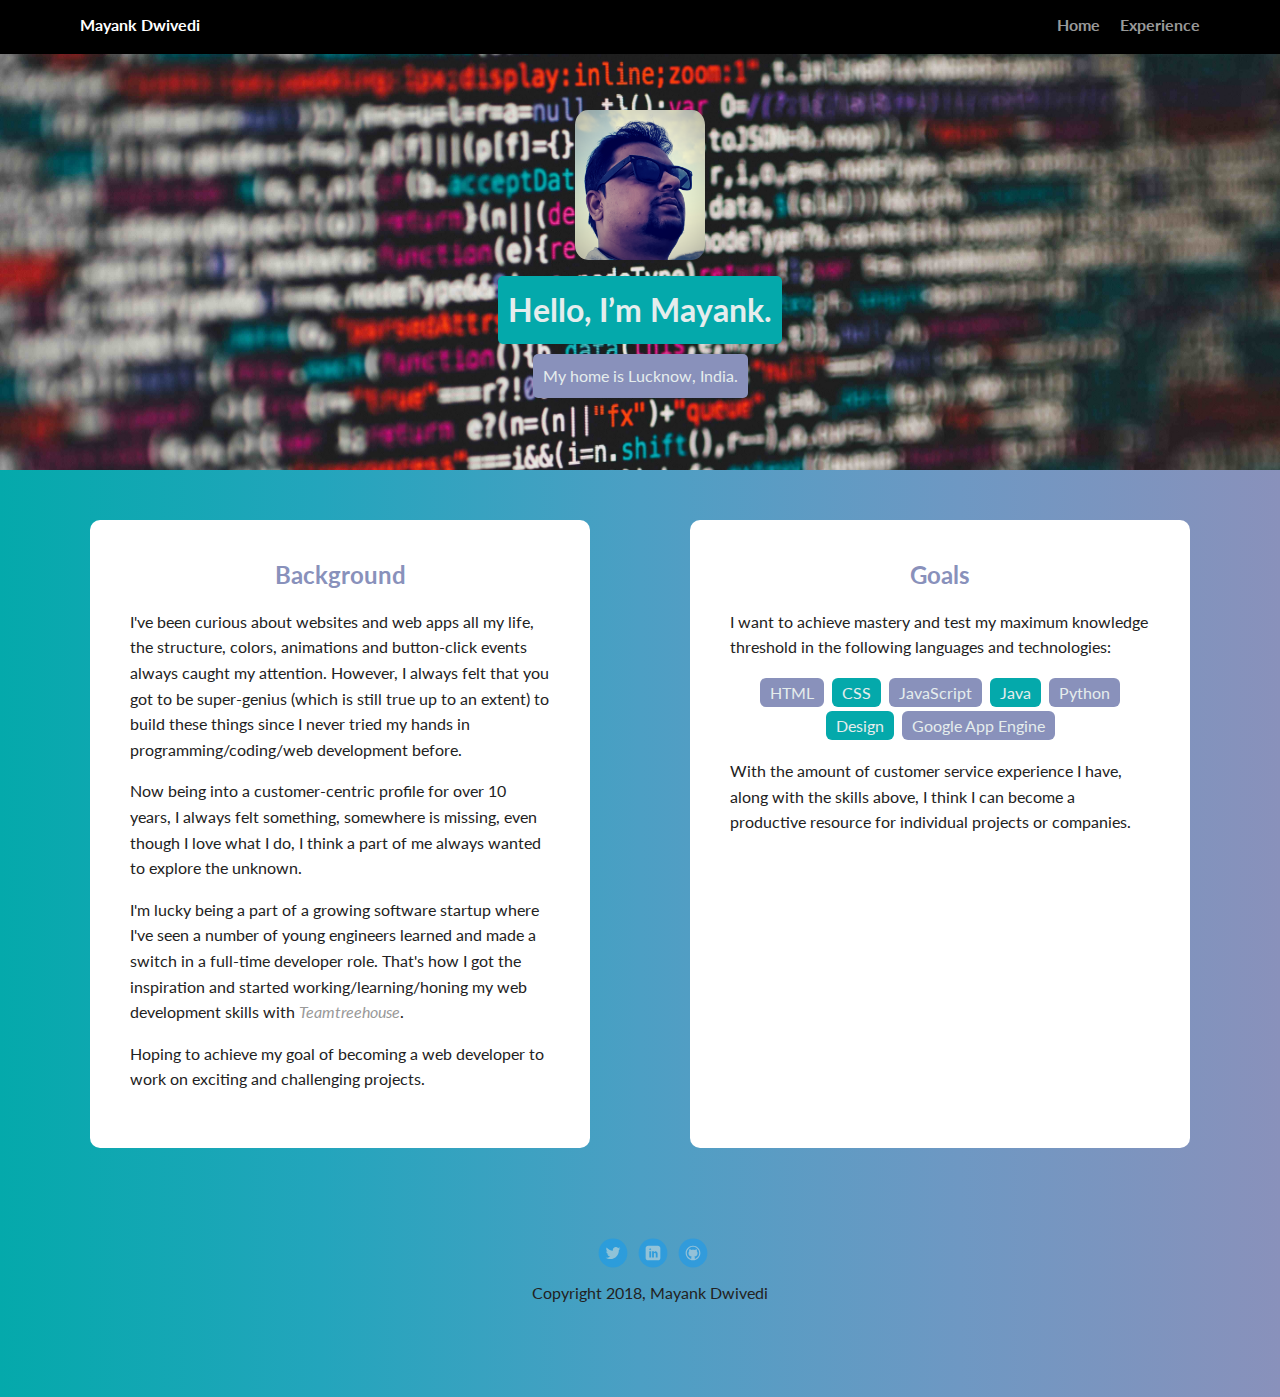
==== index.html @ 7969a888 "first commit" ====
<!doctype html>
<html lang="en">
   <head>
      <meta charset="utf-8">
      <title>Mayank Dwivedi's Profile</title>
      <meta name="viewport" content="width=device-width, initial-scale=1.0">
      <link rel="stylesheet" href="styles.css">
      <link href="https://fonts.googleapis.com/css?family=Lato:300,400,700,900" rel="stylesheet">
   <body>
      <!-- Navigation Starts -->
      <div class="main-nav">
         <ul class="nav">
            <li class="name">Mayank Dwivedi</li>
            <li><a href="index.html">Home</a></li>
            <li><a href="experience.html" target="_blank">Experience</a></li>
         </ul>
      </div>
      <!-- Navigation Ends -->

      <!-- Header Starts -->
      <header>
         <img src="images/me.png" class="profile-image" alt="Picture of Mayank Dwivedi">
         <h1 class="tag name">Hello, I’m Mayank.</h1>
         <p class="tag location">My home is Lucknow, India.</p>
      </header>
      <!-- Header Ends -->

      <!-- Main Content Starts  -->
      <main class="flex">
         <div class="card">
            <h2>Background</h2>
            <p>I've been curious about websites and web apps all my life, the structure, colors, animations and button-click events always caught my attention. However, I always felt that you got to be super-genius (which is still true up to an extent) to build these things since I never tried my hands in programming/coding/web development before.
            <p>Now being into a customer-centric profile for over 10 years, I always felt something, somewhere is missing, even though I love what I do, I think a part of me always wanted to explore the unknown.</p>
            <p>I'm lucky being a part of a growing software startup where I've seen a number of young engineers learned and made a switch in a full-time developer role. That's how I got the inspiration and started working/learning/honing my web development skills with <em><a href="https://teamtreehouse.com/" target="_blank">Teamtreehouse</a></em>.</p>
            <p>Hoping to achieve my goal of becoming a web developer to work on exciting and challenging projects.</p>
         </div>
         <div class="card">
            <h2>Goals</h2>
            <p>I want to achieve mastery and test my maximum knowledge threshold in the following languages and technologies:</p>
            <ul class="skills">
               <li>HTML</li>
               <li>CSS</li>
               <li>JavaScript</li>
               <li>Java</li>
               <li>Python</li>
               <li>Design</li>
               <li>Google App Engine</li>
            </ul>
            <p>With the amount of customer service experience I have, along with the skills above, I think I can become a productive resource for individual projects or companies.</p>
         </div>
      </main>
      <!-- Main Content Ends  -->

      <!-- Footer Starts  -->
      <footer>
         <ul>
            <li><a href="https://twitter.com/mayankdwivedi30" target="_blank" class="social twitter">Twitter</a></li>
            <li><a href="https://linkedin.com/in/mayank-dwivedi-237b08147" target="_blank" class="social linkedin">LinkedIn</a></li>
            <li><a href="https://github.com/mayank-dwi" target="_blank" class="social github">Github</a></li>
         </ul>
         <p class="copyright">Copyright 2018, Mayank Dwivedi</p>
      </footer>
      <!-- Footer Ends  -->
   </body>
</html>
---- styles.css ----
/* Global Layout Set-up */
 * {
     box-sizing: border-box;
}
 body {
     margin: 0;
     padding: 0;
     text-align: center;
     font-family: 'Lato', sans-serif;
     color: #222;
     background-image: linear-gradient(to right, #04a9ab, #23a5bc, #4c9fc4, #6e98c3, #8991bb);
}

/* Link Styles */
 a {
     text-decoration: none;
     color: #999;
}
 a:hover {
     color: #04A9AB;
}
/* Section Styles */
 .main-nav {
     width: 100%;
     background: black;
     min-height: 30px;
     padding: 10px;
     position: fixed;
     text-align: center;
}
 .nav {
     display: flex;
     justify-content: space-around;
     font-weight: 700;
     list-style-type: none;
     margin: 0 auto;
     padding: 0;
}
 .nav .name {
     display: block;
     margin-right: auto;
     color: white;
}
 .nav li {
     padding: 5px 10px 10px 10px;
}
 .nav a {
     transition: all .5s;
}
 .nav a:hover {
     color: white
}
 header {
     text-align: center;
     background: url('images/profile_pic.jpg') no-repeat top center ;
     background-size: cover;
     overflow: hidden;
     padding-top: 60px;
}
 header {
     line-height: 1.5;
}
 header .profile-image {
     margin-top: 50px;
     width: 130px;
     height: 150px;
     border-radius: 10%;
     transition: all .5s;
}
 header .profile-image:hover {
     transform: rotate(360deg);
}
 .tag {
     background-color: #04A9AB;
     color: #E5EDED;
     padding: 10px;
     border-radius: 5px;
     display: table;
     margin: 10px auto;
}
 .location {
     background-color: #8991BB;
     color: #E5EDED;
}
 .card {
     margin: 30px;
     padding: 20px 40px 40px;
     max-width: 500px;
     text-align: left;
     background: #fff;
     border-radius: 10px;
}
 #card1, #card2, #card3, #card4 {
     background-color: #303030;
}
 h2 {
     color: #8991BB;
}
 .title {
     color: #939393;
}
 .dot {
     color: #CABF73;
}
 .duration {
     color: #E5EDED;
}
 .years {
     color: #04A9AB;
}
 .openbracket {
     color: #E5EDED;
     padding-left: 4px;
}
 .colon {
     color: #E5EDED;
     padding-left: 5px;
}
 .card h2 {
     text-align: center;
}
 .card h3 {
     text-align: center;
}
 .card:hover {
 -webkit-transform: scale(1.1);
 -ms-transform: scale(1.1);
 transform: scale(1.1);
}
 ul.skills {
     padding: 0;
     text-align: center;
}
 .skills li {
     border-radius: 6px;
     display: inline-block;
     background: #04A9AB;
     color: #E5EDED;
     padding: 5px 10px;
     margin: 2px;
}
 .skills li:nth-child(odd) {
     background: #8991BB;
     color: #E5EDED;
}
 footer {
     width: 100%;
     min-height: 30px;
     padding: 20px 0 40px 20px;
}
 footer .copyright {
     top: -8px;
     font-size: .75em;
}
 footer ul {
     list-style-type: none;
     margin: 0;
     padding: 0;
}
 footer ul li {
     display: inline-block;
}
 a.social {
     display: inline-block;
     text-indent: -9999px;
     margin-left: 5px;
     width: 30px;
     height: 30px;
     background-size: 30px 30px;
     opacity: .4;
     transition: all .5s;
}
 a.twitter {
     background-image: url(images/twitter.svg);
}
 a.linkedin {
     background-image: url(images/linkedin.svg);
}
 a.github {
     background-image: url(images/github.svg);
}
 a.social:hover {
     opacity: 1;
}
 .clearfix {
     clear: both;
}
/* Styles for larger screens */
 @media screen and (min-width: 720px) {
     .flex {
         display: -ms-flexbox;
        /* TWEENER - IE 10 */
         display: flex;
         max-width: 1200px;
         -ms-flex-pack: distribute;
         justify-content: space-around;
         margin: 0 auto;
    }
     header {
         min-height: 470px;
    }
     .nav {
         max-width: 1200px;
         padding: 0 30px;
    }
     main {
         padding-top: 20px;
    }
     main p {
         line-height: 1.6em;
    }
     footer {
         font-size: 1.3em;
         max-width: 1200px;
         margin: 40px auto;
    }
}
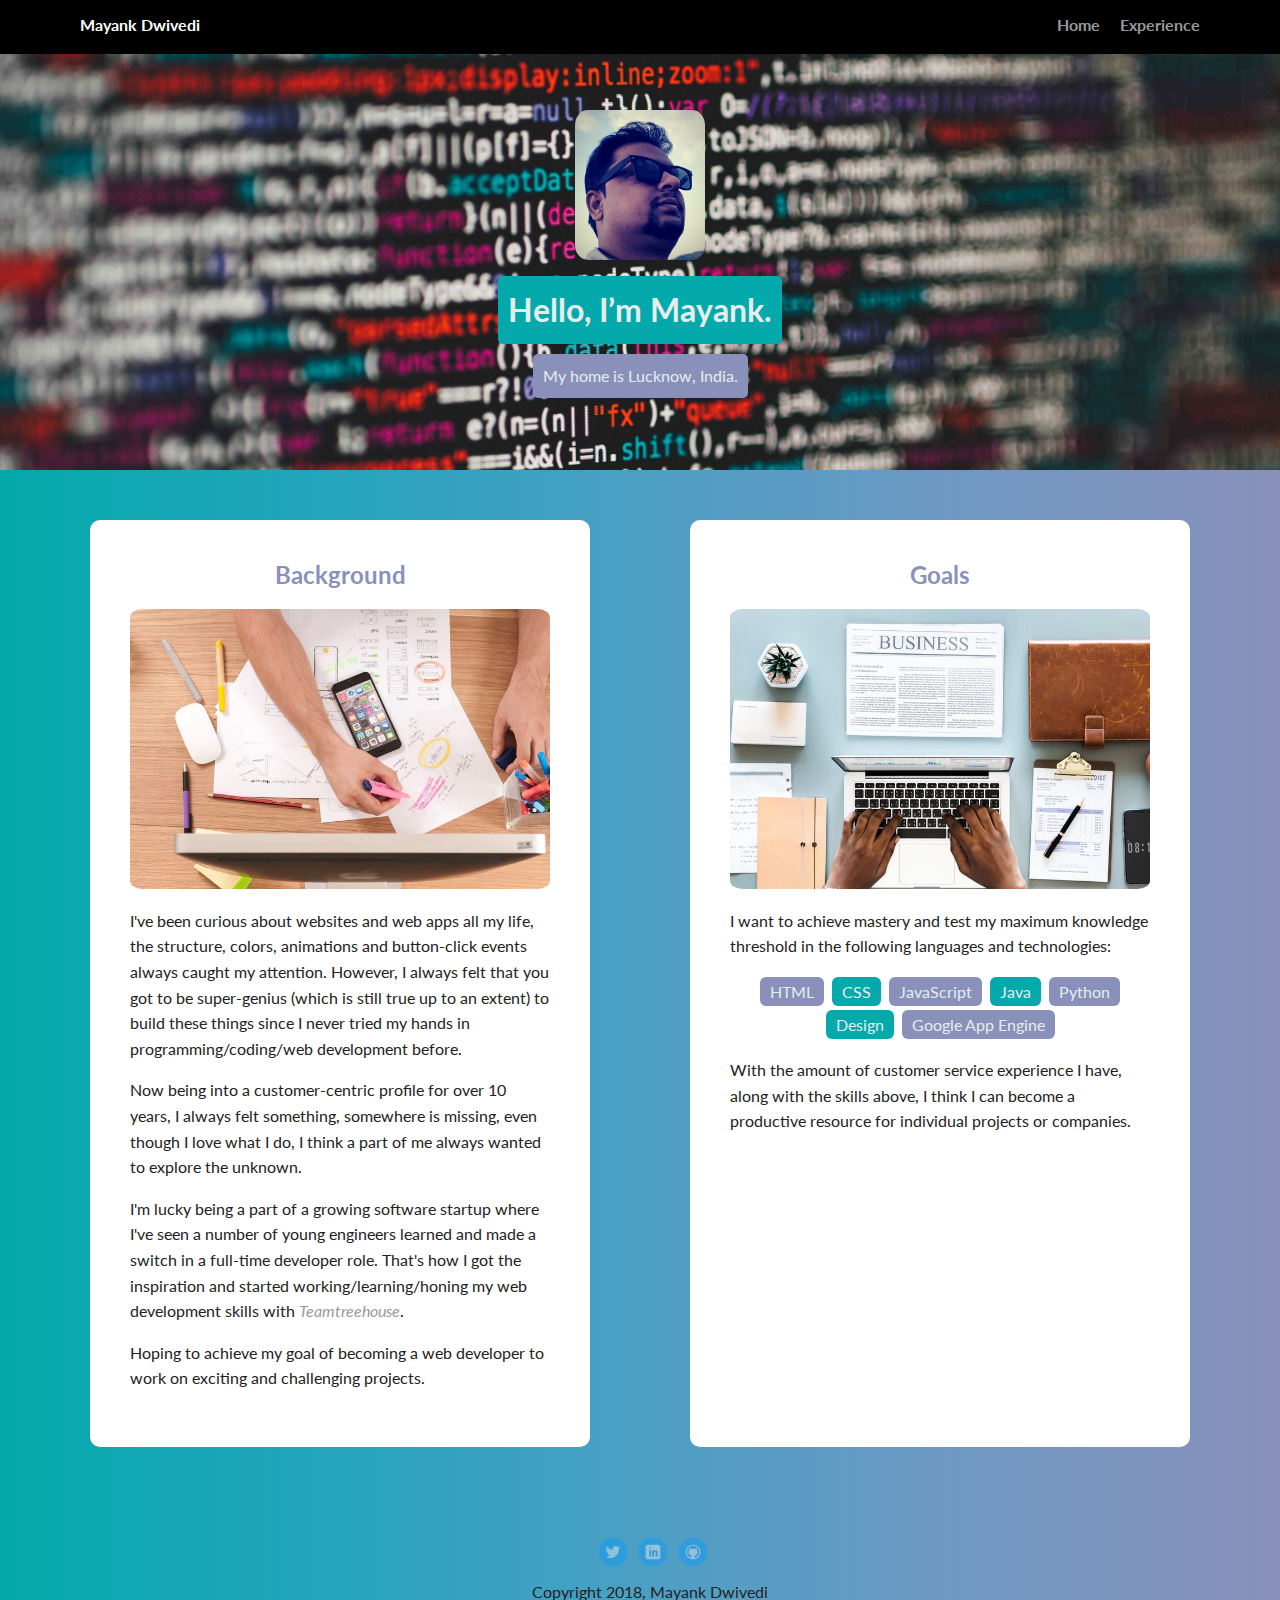
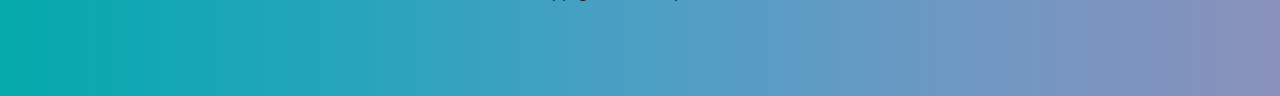
==== commit c30397f7: "final commit with background pictures added" ====
--- a/index.html
+++ b/index.html
@@ -12,7 +12,7 @@
          <ul class="nav">
             <li class="name">Mayank Dwivedi</li>
             <li><a href="index.html">Home</a></li>
-            <li><a href="experience.html" target="_blank">Experience</a></li>
+            <li><a href="experience.html">Experience</a></li>
          </ul>
       </div>
       <!-- Navigation Ends -->
@@ -29,6 +29,7 @@
       <main class="flex">
          <div class="card">
             <h2>Background</h2>
+            <img src="images/background.jpg" alt="man-looking-at-billboard" class="career-background">
             <p>I've been curious about websites and web apps all my life, the structure, colors, animations and button-click events always caught my attention. However, I always felt that you got to be super-genius (which is still true up to an extent) to build these things since I never tried my hands in programming/coding/web development before.
             <p>Now being into a customer-centric profile for over 10 years, I always felt something, somewhere is missing, even though I love what I do, I think a part of me always wanted to explore the unknown.</p>
             <p>I'm lucky being a part of a growing software startup where I've seen a number of young engineers learned and made a switch in a full-time developer role. That's how I got the inspiration and started working/learning/honing my web development skills with <em><a href="https://teamtreehouse.com/" target="_blank">Teamtreehouse</a></em>.</p>
@@ -36,6 +37,7 @@
          </div>
          <div class="card">
             <h2>Goals</h2>
+            <img src="images/skills.jpg" alt="man-making-pot-from-clay" class="career-background">
             <p>I want to achieve mastery and test my maximum knowledge threshold in the following languages and technologies:</p>
             <ul class="skills">
                <li>HTML</li>
--- a/styles.css
+++ b/styles.css
@@ -121,6 +121,11 @@
 }
  .card h3 {
      text-align: center;
+}
+
+.career-background {
+    width: 100%;
+    border-radius: 3%;
 }
  .card:hover {
  -webkit-transform: scale(1.1);
